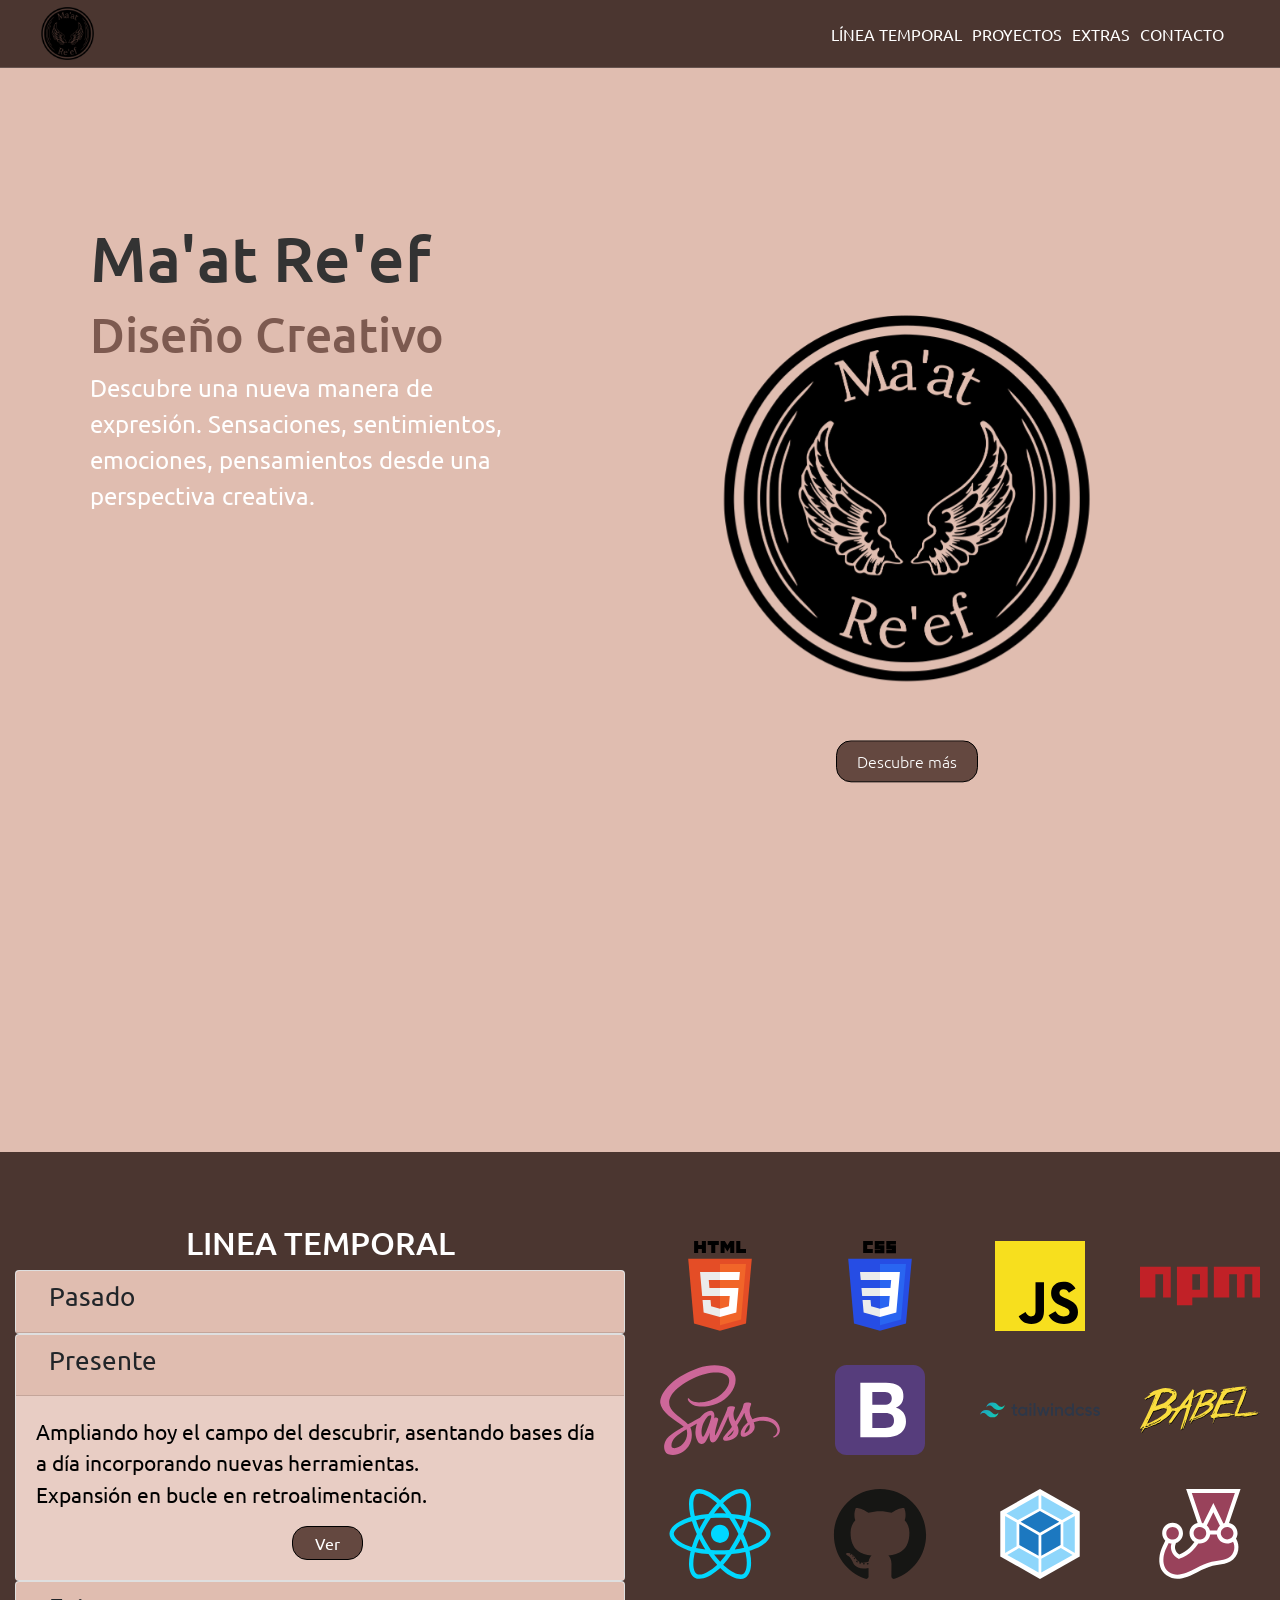
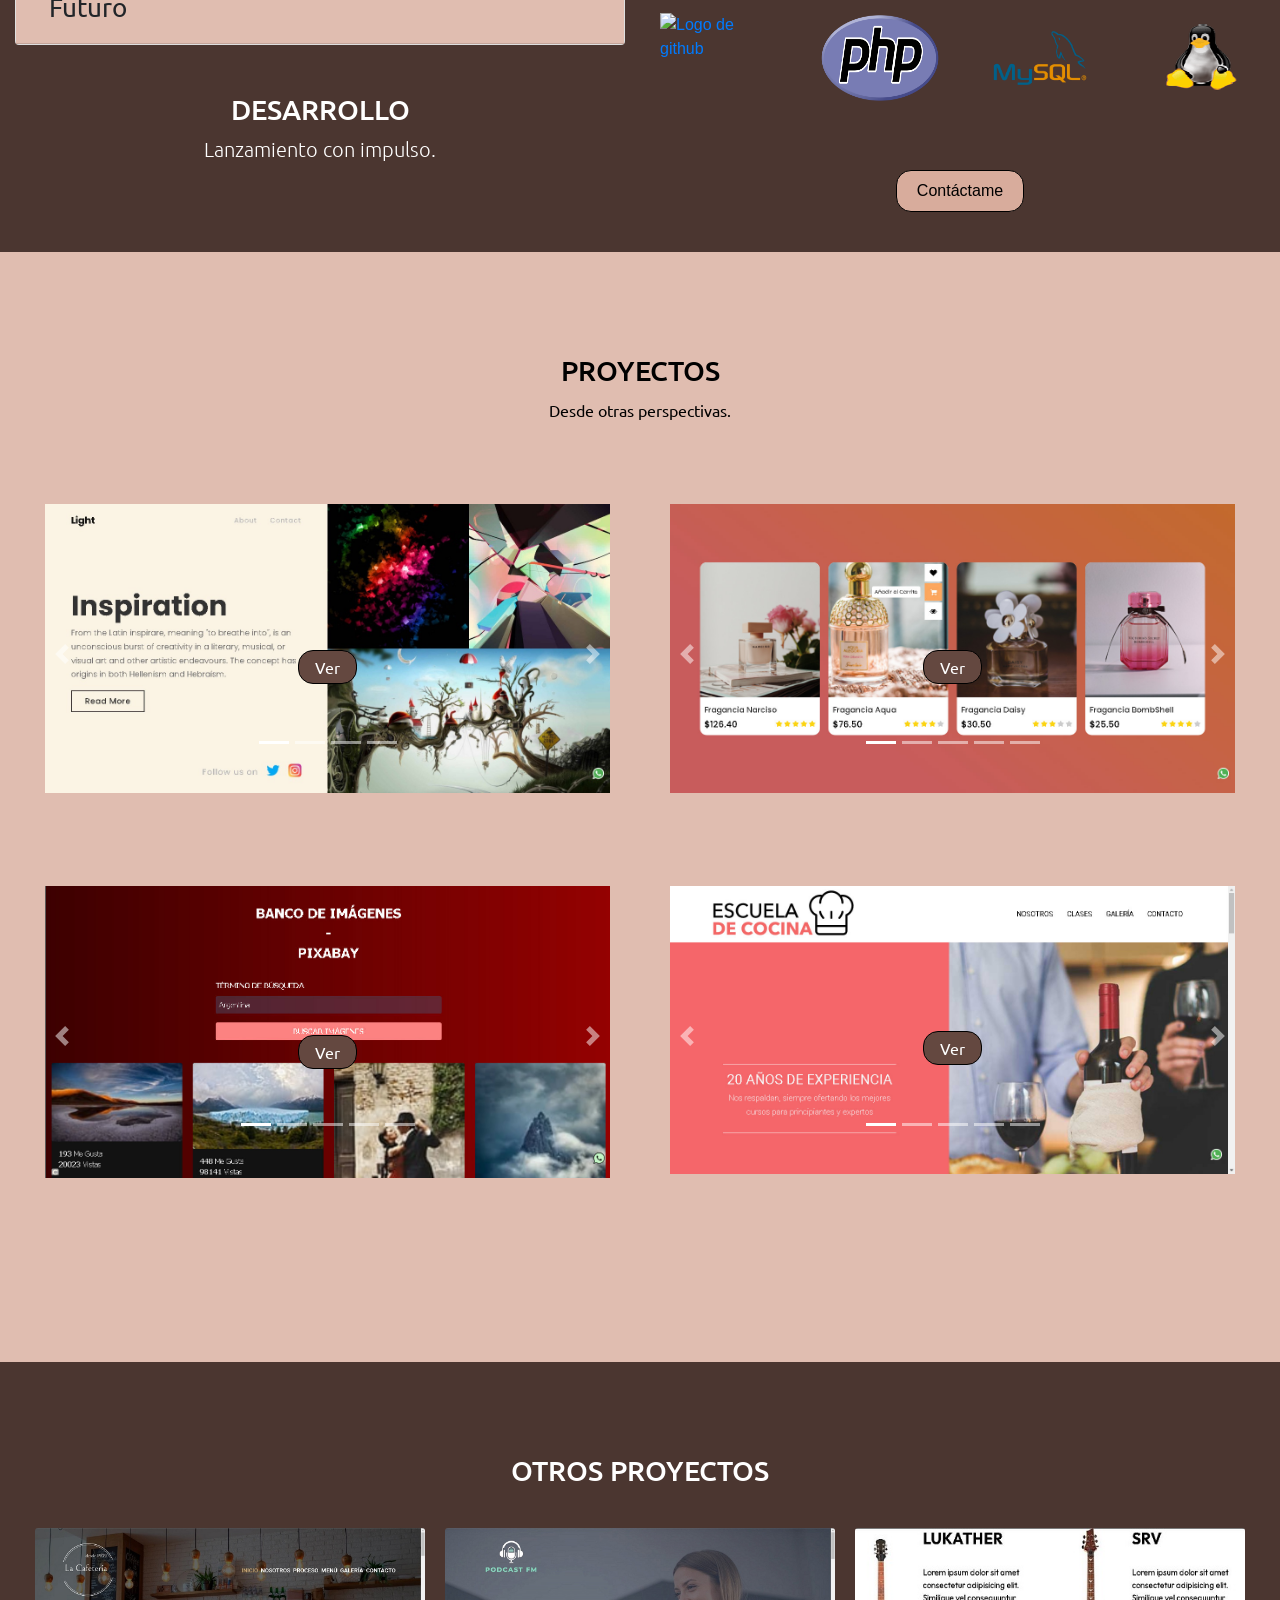
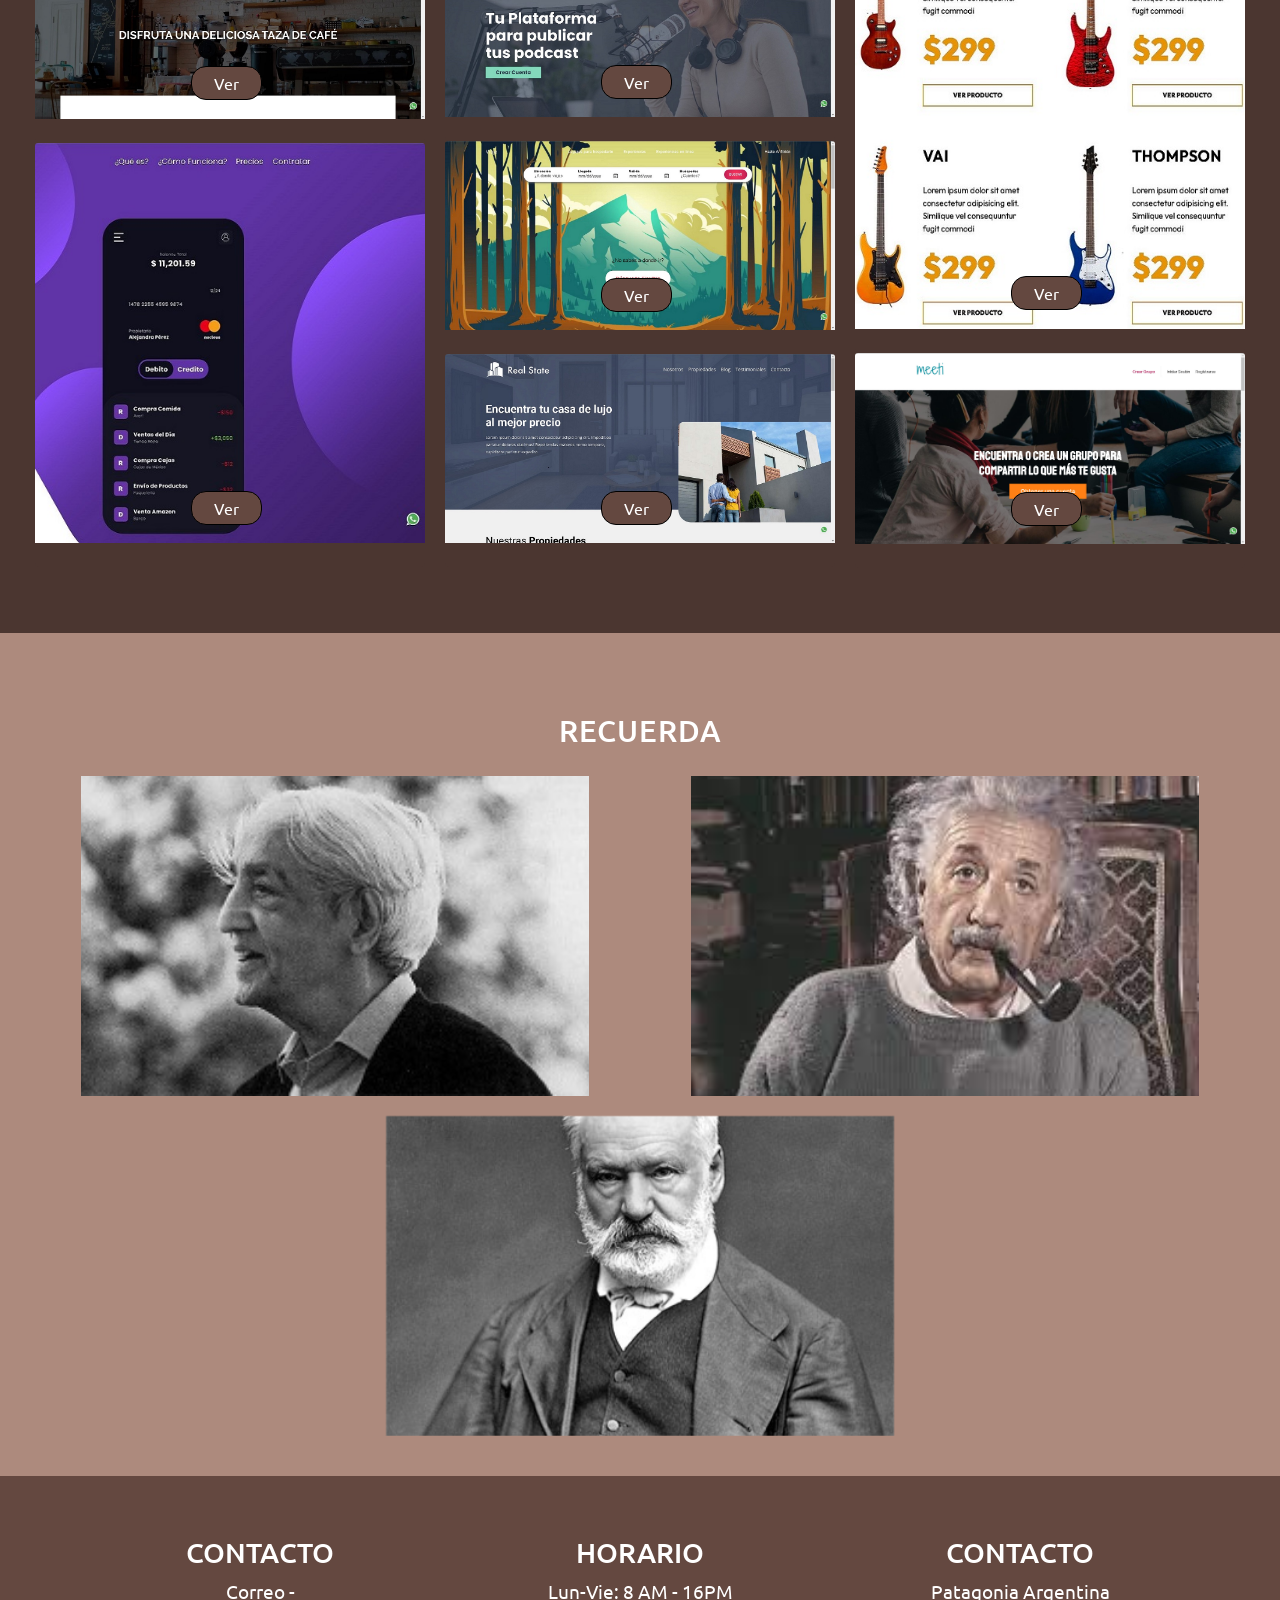
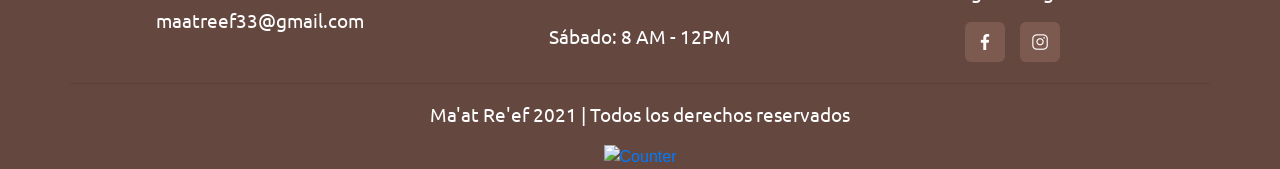
==== index.html @ f6bd8e30 "Detalles" ====
﻿<!DOCTYPE html>
<html lang="en">

<head>
    <meta charset="utf-8">
    <meta http-equiv="X-UA-Compatible" content="IE=edge">
    <meta name="viewport" content="width=device-width, initial-scale=1, shrink-to-fit=no">
    <title>Ma'at Re'ef | Diseño Creativo</title>
    <link href="https://fonts.googleapis.com/css?family=Italianno|Lato:400,700,900|Raleway:400,700,900" rel="stylesheet">
    <link rel="stylesheet" href="https://cdnjs.cloudflare.com/ajax/libs/font-awesome/4.7.0/css/font-awesome.css" integrity="sha512-5A8nwdMOWrSz20fDsjczgUidUBR8liPYU+WymTZP1lmY9G6Oc7HlZv156XqnsgNUzTyMefFTcsFH/tnJE/+xBg==" crossorigin="anonymous" referrerpolicy="no-referrer"
    />
    <link rel="stylesheet" href="css/font-awesome.min.css">
    <link rel="icon" type="image/png" href="img/icons/favicon.ico" sizes="32x32">
    <link rel="stylesheet" href="css/bootstrap.min.css">
    <link rel="stylesheet" href="css/styles.css">
</head>

<body>

    <!-- Boton "Wpp" -->
    <div class="contact" id="contactwpp">
        <a href="https://wa.me/5492996911650?text=Hola, tengo una idea en mente..(Describa)" target="_blank" rel="nofollow"><img class="wpp" src="img/icons/Wpp.ico" width="30px"></a>
    </div>
    <!-- Boton "Volver Arriba" -->
    <div class="btn-volver-arriba" id="btnVolverArriba">
        <a href="#" class="volver-arriba">
            <i class="fa fa-arrow-up" aria-hidden="true"></i>
        </a>
    </div>

    <!-- Encabezado -->
    <header id="inicio" class="">
        <!-- Versión móvil  - Mini-->
        <div class="menu-mobile">
            <div class="barra">
                <a href="#inicio" class="logo-mini">
                    <img src="img/logotipo.png" alt="Desarrollo | Diseño">
                </a>
                <a href="#" id="btnMenu">
                    <i class="fa fa-bars" aria-hidden="true"></i>
                </a>
            </div>
            <nav class="menu-principal">
                <a href="#acercaDe" class="scroll-acercaDe">LÍNEA TEMPORAL</a>
                <a href="#slider-principal" class="scroll-carousel_principal">PROYECTOS</a>
                <a href="#extras" class="scroll-extras">EXTRAS</a>
                <a href="#footer" class="scroll-contacto">CONTACTO</a>
            </nav>
        </div>
        <!-- Versión escritorio -->
        <div class="container col-lg-12 w-100">
            <div class="row inicio">
                <div class="menu-bar-pc" id="inicio">
                    <a href="#inicio" class="logo-mini-fix">
                        <img src="img/logotipo-fix.png" alt="Ma'at  Re'ef - Desarrollo Creativo">
                    </a>
                    <div class="d-lg-inline d-md-none col-lg-6 justify-content-end">
                        <nav class="menu-principal">
                            <a href="#acercaDe" class="scroll-acercaDe">LÍNEA TEMPORAL</a>
                            <a href="#slider-principal" class="scroll-carousel_principal">PROYECTOS</a>
                            <a href="#extras" class="scroll-extras">EXTRAS</a>
                            <a href="#footer" class="scroll-suave">CONTACTO</a>
                        </nav>
                    </div>
                </div>
            </div>
        </div>
    </header>

    <!-- Main css-->
    <section class="main w-100">
        <!-- Banner Principal -->
        <div class="col-lg-12 w-100">
            <div class="row inicio">
                <div class="welcome d-none d-lg-inline d-md-none col-lg-5">
                    <h1 class="align-middle">Ma'at Re'ef</h1>
                    <h2>Diseño Creativo</h2>
                    <p> Descubre una nueva manera de expresión. Sensaciones, sentimientos, emociones, pensamientos desde una perspectiva creativa. </p>
                </div>
                <section class="banner-principal col-lg-7">
                    <div class="texto-banner">
                        <div class="logos">
                            <img src="img/banner.png" alt="Logotipo">
                        </div>
                        <a href="#menu_pro" class="scroll-suave">Descubre más</a>
                    </div>
                </section>
            </div>
        </div>
    </section>

    <!--Menu Desplegable - PASADO - PRESENTE FUTURO-->
    <div class=" col-lg-12 w-100 acerca_de" id="menu-dsp">
        <div class="row acerca-de">
            <div class="col-lg-6">
                <main class="contenido-principal justify-content-center" id="acercaDe">
                    <h2 class="d-block text-uppercase text-center linea_temporal">
                        Linea Temporal
                    </h2>
                    <div id="servicios">
                        <!-- Pasasdo - card-->
                        <div class="card">
                            <div class="card-header" id="servicio1">
                                <h5>
                                    <button class="btn btn-link" data-toggle="collapse" data-target="#descripcion1" aria-expanded="false" aria-controls="#descripcion1">
                                          Pasado
                                      </button>
                                </h5>
                            </div>
                            <!--.card-header-->
                            <div id="descripcion1" class="collapse" aria-labelledby="servicio1" data-parent="#servicios">
                                <div class="card-body">
                                    <p>Partiendo desde el cómo funciona un simple pop-up, la pregunta me guío a indagar sobre el increíble volumen de datos que cada usuario maneja. <br>La Respuesta fúe clara.. Conocer, Indagar, Aprender.</p>
                                </div>
                            </div>
                        </div>
                        <!--.card-->
                        <!-- Presente - card-->
                        <div class="card">
                            <div class="card-header" id="servicio2">
                                <h5>
                                    <button class="btn btn-link" data-toggle="collapse" data-target="#descripcion2" aria-expanded="true" aria-controls="#descripcion2">
                                        Presente
                                      </button>
                                </h5>
                            </div>
                            <!--.card-header-->
                            <div id="descripcion2" class="collapse show" aria-labelledby="servicio2" data-parent="#servicios">
                                <div class="card-body">
                                    <p>Ampliando hoy el campo del descubrir, asentando bases día a día incorporando nuevas herramientas. <br> Expansión en bucle en retroalimentación.</p>
                                    <a href="https://certifica.netlify.app/" target="_blank" class="btn btn-light align-middle">Ver</a>
                                </div>
                            </div>
                        </div>
                        <!--.card-->
                        <!-- Futuro - card-->
                        <div class="card">
                            <div class="card-header" id="servicio3">
                                <h5>
                                    <button class="btn btn-link" data-toggle="collapse" data-target="#descripcion3" aria-expanded="false" aria-controls="#descripcion3">
                                          Futuro
                                      </button>
                                </h5>
                            </div>
                            <!--.card-header-->
                            <div id="descripcion3" class="collapse" aria-labelledby="servicio3" data-parent="#servicios">
                                <div class="card-body">
                                    <p>Enfocando hacia React y node.js, asentando el manejo de consola, regresando en bucle a la base de javascript.<br>Día a día, más y mejor.</p>
                                </div>
                            </div>
                        </div>
                        <!--.card-->
                    </div>
                    <div class="sidebar offer">
                        <h3 class="text-center text-uppercase pt-5">Desarrollo</h3>
                        <p class="lead text-center">Lanzamiento con impulso.</p>
                    </div>
                </main>
            </div>
            <div class="col-lg-6 logos">
                <div class="row">
                    <div class="col-3"><img src="img/logos/html-5.svg" alt="Logo de html-5"></div>
                    <div class="col-3">
                        <a href="https://notas-css.netlify.app/" target="blank_"><img src="img/logos/css-3.svg" alt="Logo de css-3"></div>
                    </a>
                    <div class="col-3">
                        <a href="https://notas-javascript.netlify.app/" target="blank_"><img src="img/logos/javascript.svg" alt="Logo de javascript"></div>
                    </a>
                    <div class="col-3"><img src="img/logos/npm.svg" alt="Logo de javascript"></div>
                </div>
                <div class="row align-middle">
                    <div class="col-3"><img src="img/logos/sass.svg" alt="Logo de sass"></div>
                    <div class="col-3"><img src="img/logos/bootstrap.svg" alt="Logo de bootstrapt"></div>
                    <div class="col-3"><img src="img/logos/tailwindcss.svg" alt="Logo de tailwindcss"></div>
                    <div class="col-3"><img src="img/logos/babel.svg" alt="Logo de tailwindcss"></div>
                </div>
                <div class="row">
                    <div class="col-3"><img src="img/logos/react.svg" alt="Logo de react"></div>
                    <div class="col-3">
                        <a href="https://notas-github.netlify.app/" target="blank_"><img src="img/logos/github-icon.svg" alt="Logo de github"></div>
                    </a>
                    <div class="col-3"><img src="img/logos/webpack.svg" alt="Logo de Git"></div>
                    <div class="col-3"><img src="img/logos/jest.svg" alt="Logo de Git"></div>
                </div>
                <div class="row">
                    <div class="col-3"><a href="https://apuntes-python.netlify.app/" target="blank_"><img src="img/logos/Python.svg.pnG" alt="Logo de github"></a></div>
                    <div class="col-3"><img src="img/logos/PHP-logo.svg.png" alt="Logo de Git"></div>
                    <div class="col-3"><img src="img/logos/MySQL-Logo.wine.png" alt="Logo de Git"></div>
                    <div class="col-3"><a href="https://apuntes-linux.netlify.app/" target="blank_"><img src="img/logos/Linux.png" alt="Logo de Linux"></a></div>
                </div>
                <a href="#footer" class="scroll-suave descubre-mas">Contáctame</a>
            </div>
        </div>
    </div>

    <!--Slider o Carousel principal-->
    <div class="w-100 carousel-principal" id="menu_pro">
        <div class="description">
            <h3 class="text-uppercase text-center carousel_principal">
                Proyectos
            </h3>
            <p class="text-center">
                Desde otras perspectivas.
            </p>
        </div>
        <div class="row content col-12 col-lg-12">
            <!--Slider 1-->
            <div id="slider-principal" class="col-sm-6 col-md-6 col-lg-6 col-xl-6 carousel slide mx-auto mt-3 mb-3" data-ride="carousel">
                <ol class="carousel-indicators">
                    <li data-target="#slider-principal" data-slide-to="0" class="active"></li>
                    <li data-target="#slider-principal" data-slide-to="1"></li>
                    <li data-target="#slider-principal" data-slide-to="2"></li>
                    <li data-target="#slider-principal" data-slide-to="3"></li>
                </ol>
                <div class="carousel-inner" role="listbox">
                    <div class="carousel-item active">
                        <img src="img/slide/1/slide_1.jpg" class="container-fluid" alt="Proyecto demostrativo">
                        <div class="carousel-caption">
                            <a href="https://stoic-einstein-7626ff.netlify.app/" target="_blank" class="btn btn-light">Ver</a>
                        </div>
                    </div>
                    <div class="carousel-item">
                        <img src="img/slide/1/slide_2.jpg" class="container-fluid" alt="Proyecto demostrativo">
                        <div class="carousel-caption">
                            <a href="https://sleepy-khorana-3d019b.netlify.app/" target="_blank" class="btn btn-light">Ver</a>
                        </div>
                    </div>
                    <div class="carousel-item">
                        <img src="img/slide/1/slide_3.jpg" class="container-fluid" alt="Proyecto demostrativo">
                        <div class="carousel-caption">
                            <a href="https://quirky-lalande-6ee3da.netlify.app/" target="_blank" class="btn btn-light">Ver</a>
                        </div>
                    </div>
                </div>
                <!--.carousel-inner 1 -->
                <a href="#slider-principal" class="carousel-control-prev" data-slide="prev">
                    <span class="carousel-control-prev-icon" aria-hidden="true"></span>
                    <span class="sr-only">Anterior</span>
                </a>
                <a href="#slider-principal" class="carousel-control-next" data-slide="next">
                    <span class="carousel-control-next-icon" aria-hidden="true"></span>
                    <span class="sr-only">Anterior</span>
                </a>
            </div>

            <!--Slider 2-->
            <div id="slider-principal-2" class="col-sm-6 col-md-6 col-lg-6 col-xl-6 carousel slide mt-3 mb-3" data-ride="carousel">
                <ol class="carousel-indicators">
                    <li data-target="#slider-principal-2" data-slide-to="0" class="active"></li>
                    <li data-target="#slider-principal-2" data-slide-to="1"></li>
                    <li data-target="#slider-principal-2" data-slide-to="2"></li>
                    <li data-target="#slider-principal-2" data-slide-to="3"></li>
                    <li data-target="#slider-principal-2" data-slide-to="4"></li>
                </ol>
                <div class="carousel-inner" role="listbox">
                    <div class="carousel-item active">
                        <img src="img/slide/2/slide_1.jpg" class="container-fluid" alt="Proyecto demostrativo">
                        <div class="carousel-caption">
                            <a href="https://heuristic-keller-91e537.netlify.app/" target="_blank" class="btn btn-light">Ver</a>
                        </div>
                    </div>
                    <div class="carousel-item">
                        <img src="img/slide/2/slide_2.jpg" class="container-fluid" alt="Proyecto demostrativo">
                        <div class="carousel-caption">
                            <a href="https://competent-poincare-899019.netlify.app/" target="_blank" class="btn btn-light">Ver</a>
                        </div>
                    </div>
                    <div class="carousel-item">
                        <img src="img/slide/2/slide_3.jpg" class="container-fluid" alt="Proyecto demostrativo">
                        <div class="carousel-caption">
                            <a href="https://vigilant-golick-8dcdd0.netlify.app/" target="_blank" class="btn btn-light">Ver</a>
                        </div>
                    </div>
                    <div class="carousel-item">
                        <img src="img/slide/2/slide_4.jpg" class="container-fluid" alt="Proyecto demostrativo">
                        <div class="carousel-caption">
                            <a href="https://focused-ritchie-9865a9.netlify.app/" target="_blank" class="btn btn-light">Ver</a>
                        </div>
                    </div>
                    <div class="carousel-item">
                        <img src="img/slide/2/slide_5.jpg" class="container-fluid" alt="Proyecto demostrativo">
                        <div class="carousel-caption">
                            <a href="https://mystifying-goldwasser-83ae4f.netlify.app/" target="_blank" class="btn btn-light">Ver</a>
                        </div>
                    </div>
                    <div class="carousel-item">
                        <img src="img/slide/2/slide_6.jpg" class="container-fluid" alt="Proyecto demostrativo">
                        <div class="carousel-caption">
                            <a href="https://youthful-mirzakhani-46b563.netlify.app/" target="_blank" class="btn btn-light">Ver</a>
                        </div>
                    </div>
                </div>
                <!--.carousel-inner- 2-->
                <a href="#slider-principal-2" class="carousel-control-prev" data-slide="prev">
                    <span class="carousel-control-prev-icon" aria-hidden="true"></span>
                    <span class="sr-only">Anterior</span>
                </a>
                <a href="#slider-principal-2" class="carousel-control-next" data-slide="next">
                    <span class="carousel-control-next-icon" aria-hidden="true"></span>
                    <span class="sr-only">Siguiente</span>
                </a>
            </div>

            <!--Slider 3-->
            <div id="slider-principal-3" class="col-sm-6 col-md-6 col-lg-6 col-xl-6 carousel slide mt-3 mb-3" data-ride="carousel">
                <ol class="carousel-indicators">
                    <li data-target="#slider-principal-3" data-slide-to="0" class="active"></li>
                    <li data-target="#slider-principal-3" data-slide-to="1"></li>
                    <li data-target="#slider-principal-3" data-slide-to="2"></li>
                    <li data-target="#slider-principal-3" data-slide-to="3"></li>
                    <li data-target="#slider-principal-3" data-slide-to="4"></li>
                </ol>
                <div class="carousel-inner" role="listbox">
                    <div class="carousel-item active">
                        <img src="img/slide/3/slide_1.jpg" class="container-fluid" alt="Proyecto demostrativo">
                        <div class="carousel-caption">
                            <a href="https://romantic-northcutt-23d20e.netlify.app/" target="_blank" class="btn btn-light">Ver</a>
                        </div>
                    </div>
                    <div class="carousel-item">
                        <img src="img/slide/3/slide_2.jpg" class="container-fluid" alt="Proyecto demostrativo">
                        <div class="carousel-caption">
                            <a href="https://admiring-bardeen-be549c.netlify.app/" target="_blank" class="btn btn-light">Ver</a>
                        </div>
                    </div>
                    <div class="carousel-item">
                        <img src="img/slide/3/slide_3.jpg" class="container-fluid" alt="Proyecto demostrativo">
                        <div class="carousel-caption">
                            <a href="https://sharp-bhaskara-efe687.netlify.app/" target="_blank" class="btn btn-light">Ver</a>
                        </div>
                    </div>
                    <div class="carousel-item">
                        <img src="img/slide/3/slide_4.jpg" class="container-fluid" alt="Proyecto demostrativo">
                        <div class="carousel-caption">
                            <a href="https://thirsty-jepsen-76f68e.netlify.app/" target="_blank" class="btn btn-light">Ver</a>
                        </div>
                    </div>
                    <div class="carousel-item">
                        <img src="img/slide/3/slide_5.jpg" class="container-fluid" alt="Proyecto demostrativo">
                        <div class="carousel-caption">
                            <a href="https://distracted-curie-a94998.netlify.app/" target="_blank" class="btn btn-light">Ver</a>
                        </div>
                    </div>
                    <div class="carousel-item">
                        <img src="img/slide/3/slide_6.jpg" class="container-fluid" alt="Proyecto demostrativo">
                        <div class="carousel-caption">
                            <a href="https://youthful-ardinghelli-581fda.netlify.app/" target="_blank" class="btn btn-light">Ver</a>
                        </div>
                    </div>
                </div>
                <!--.carousel-inner- 3-->
                <a href="#slider-principal-3" class="carousel-control-prev" data-slide="prev">
                    <span class="carousel-control-prev-icon" aria-hidden="true"></span>
                    <span class="sr-only">Anterior</span>
                </a>
                <a href="#slider-principal-3" class="carousel-control-next" data-slide="next">
                    <span class="carousel-control-next-icon" aria-hidden="true"></span>
                    <span class="sr-only">Anterior</span>
                </a>
            </div>

            <!--Slider 4-->
            <div id="slider-principal-4" class="col-sm-6 col-md-6 col-lg-6 col-xl-6 carousel slide mt-3 mb-3" data-ride="carousel">
                <ol class="carousel-indicators">
                    <li data-target="#slider-principal-4" data-slide-to="0" class="active"></li>
                    <li data-target="#slider-principal-4" data-slide-to="1"></li>
                    <li data-target="#slider-principal-4" data-slide-to="2"></li>
                    <li data-target="#slider-principal-4" data-slide-to="3"></li>
                    <li data-target="#slider-principal-4" data-slide-to="4"></li>
                </ol>
                <div class="carousel-inner" role="listbox">
                    <div class="carousel-item active">
                        <img src="img/slide/4/slide_1.jpg" class="container-fluid" alt="Proyecto demostrativo">
                        <div class="carousel-caption">
                            <a href="https://zealous-noether-33fb7f.netlify.app/" target="_blank" class="btn btn-light">Ver</a>
                        </div>
                    </div>
                    <div class="carousel-item">
                        <img src="img/slide/4/slide_2.jpg" class="container-fluid" alt="Proyecto demostrativo">
                        <div class="carousel-caption">
                            <a href="https://elastic-aryabhata-c9b034.netlify.app/" target="_blank" class="btn btn-light">Ver</a>
                        </div>
                    </div>
                    <div class="carousel-item">
                        <img src="img/slide/4/slide_3.jpg" class="container-fluid" alt="Proyecto demostrativo">
                        <div class="carousel-caption">
                            <a href="https://sharp-engelbart-1a7d20.netlify.app/" target="_blank" class="btn btn-light">Ver</a>
                        </div>
                    </div>
                    <div class="carousel-item">
                        <img src="img/slide/4/slide_4.jpg" class="container-fluid" alt="Proyecto demostrativo">
                        <div class="carousel-caption">
                            <a href="https://epic-knuth-2a5c6d.netlify.app/" target="_blank" class="btn btn-light">Ver</a>
                        </div>
                    </div>
                    <div class="carousel-item">
                        <img src="img/slide/4/slide_5.jpg" class="container-fluid" alt="Proyecto demostrativo">
                        <div class="carousel-caption">
                            <a href="https://practical-neumann-2c53ef.netlify.app/" target="_blank" class="btn btn-light">Ver</a>
                        </div>
                    </div>
                </div>
                <!--.carousel-inner- 3-->
                <a href="#slider-principal-4" class="carousel-control-prev" data-slide="prev">
                    <span class="carousel-control-prev-icon" aria-hidden="true"></span>
                    <span class="sr-only">Anterior</span>
                </a>
                <a href="#slider-principal-4" class="carousel-control-next" data-slide="next">
                    <span class="carousel-control-next-icon" aria-hidden="true"></span>
                    <span class="sr-only">Anterior</span>
                </a>
            </div>
        </div>



    </div>
    <div class="col-12">
        <div class="row">

            <div class="grid-principal">
                <div class="col">
                    <h3 class="text-center text-uppercase">Otros Proyectos</h3>
                </div>
                <div class="card-columns">
                    <div class="card grid">
                        <img class="card-img-top" src="img/grilla/1.jpg" alt="Galeria">
                        <a href="https://relaxed-poincare-34d297.netlify.app/" target="_blank" class="btn btn-light">Ver</a>
                    </div>
                    <div class="card grid">
                        <img class="card-img-top" src="img/grilla/2.jpg" alt="Galeria">
                        <a href="https://sleepy-fermi-1d50d7.netlify.app/" target="_blank" class="btn btn-light">Ver</a>
                    </div>
                    <div class="card grid">
                        <img class="card-img-top" src="img/grilla/3.jpg" alt="Galeria">
                        <a href="https://vibrant-curran-b8e1fd.netlify.app" target="_blank" class="btn btn-light">Ver</a>
                    </div>
                    <div class="card grid">
                        <img class="card-img-top" src="img/grilla/4.jpg" alt="Galeria">
                        <a href="https://amazing-babbage-ad3d15.netlify.app" target="_blank" class="btn btn-light">Ver</a>
                    </div>
                    <div class="card grid">
                        <img class="card-img-top" src="img/grilla/5.jpg" alt="Galeria">
                        <a href="https://cocky-johnson-ff7fbf.netlify.app" target="_blank" class="btn btn-light">Ver</a>
                    </div>
                    <div class="card grid">
                        <img class="card-img-top" src="img/grilla/6.jpg" alt="Galeria">
                        <a href="https://trusting-yalow-122bf0.netlify.app" target="_blank" class="btn btn-light">Ver</a>
                    </div>
                    <div class="card grid">
                        <img class="card-img-top" src="img/grilla/7.jpg" alt="Galeria">
                        <a href="https://loving-khorana-c23570.netlify.app" target="_blank" class="btn btn-light">Ver</a>
                    </div>
                </div>
            </div>
            <!--.container-->
        </div>
    </div>


    <!-- Extra -->
    <div class="w-100 col-lg-12 main-extra">
        <div class="extra_more" id="extras">
            <div class="contenedor-extra">
                <h2 class="text-uppercase text-center carousel_principal">
                    Recuerda
                </h2>
                <div class="row col-lg-12">
                    <div class="card-extra col-sm-5 col-lg-5">
                        <div class="box">
                            <div class="imgBx">
                                <img src="img/card/1.jpg">
                            </div>
                            <div class="contentBx">
                                <div>
                                    <p>"Vivir es descubrir por uno mismo aquello que es verdadero, uno puede hacer eso únicamente cuando hay libertad, cuando existe una constante revolución interna".</p>
                                    <h2>Jiddu Krishnamurti</h2>
                                </div>
                            </div>
                        </div>
                    </div>
                    <div class="card-extra col-sm-5 col-lg-5">
                        <div class="box">
                            <div class="imgBx">
                                <img src="img/card/2.jpg">
                            </div>
                            <div class="contentBx">
                                <div>
                                    <p>"Si buscas resultados distintos, no hagas siempre lo mismo."</p>
                                    <h2>Albert Einstein</h2>
                                </div>
                            </div>
                        </div>
                    </div>
                    <div class="card-extra col-sm-5 col-lg-5">
                        <div class="box">
                            <div class="imgBx">
                                <img src="img/card/3.jpg">
                            </div>
                            <div class="contentBx">
                                <div>
                                    <p>"El deber tiene un inmenso parecido con la felicidad de los otros."</p>
                                    <h2>Víctor Hugo</h2>
                                </div>
                            </div>
                        </div>
                    </div>
                </div>
            </div>
        </div>
    </div>


    <!-- Footer -->
    <footer class="footer-sitio w-100" id="footer">
        <div class="container">
            <div class="row">
                <div class="col-md-4">
                    <h3 class="text-uppercase text-center">Contacto </h3>
                    <p class="text-justify text-center">Correo - <br>maatreef33@gmail.com</p>
                </div>
                <div class="col-md-4 text-center">
                    <h3 class="text-uppercase">Horario</h3>
                    <p>Lun-Vie: 8 AM - 16PM</p>
                    <p>Sábado: 8 AM - 12PM</p>
                </div>
                <div class="col-md-4 text-center">
                    <h3 class="text-uppercase">Contacto</h3>
                    <p>Patagonia Argentina</p>
                    <nav class="sociales text-center">
                        <ul class="sci">
                            <li>
                                <a href="https://www.facebook.com/MaaatReef77/" target="blank_"><img src="img/icons/facebook.png"></a>
                            </li>
                            <!-- <li>
                                <a href="https://www.linkedin.com/in/matias-riffo/" target="blank_"><img src="img/icons/linkedin.png"></a>
                            </li>
                            <li>
                                <a href="https://github.com/MaatReef" target="blank_"><img src="img/icons/github.png"></a>
                            </li> -->
                            <li>
                                <a href="https://www.instagram.com/maat_reef/" target="blank_"><img src="img/icons/instagram.png"></a>
                            </li>
                        </ul>
                    </nav>
                </div>
                <!--col-md-4-->
                <hr class="w-100">
                
                <p class="text-center copyright w-100">Ma'at Re'ef 2021 | Todos los derechos reservados</p>
                

            </div>
            <!--.row-->
            <a class="row" href="https://www.easycounter.com/es/" style="display: flex; justify-content: center; align-items: center" >
                <img src="https://www.easycounter.com/counter.php?maatreef" alt="Counter">
            </a>
        </div>
        <!--.container-->
    </footer>

    <!-- Enlaces -->
    <script src="js/jquery.min.js"></script>
    <script src="js/bootstrap.min.js"></script>
    <script src="js/menuMobile.js"></script>
    <script src="js/scrollSuave.js"></script>
</body>

</html>
---- css/styles.css ----
/*GENERALES*/

@import url('https://fonts.googleapis.com/css2?family=Poppins:wght@100;200;600;700&display=swap');
@import url('https://fonts.googleapis.com/css2?family=Manrope:wght@200&family=Ubuntu:wght@300;400;700&display=swap');
* {
    margin: 0;
    padding: 0;
    box-sizing: border-box;
}

:root {
    --color-bk: #000;
    --color-bk-200-: #333333;
    --color-bk-400-: #666666;
    --color-wt: #fff;
    --color-wt-200: #cccccc;
    --color-wt-400: #999999;
    --color-pc-0: #7D5A50;
    --color-pc-200: #644840;
    --color-pc-400: #4b3630;
    --color-pc-200-: #977b73;
    --color-pc-400-: #b19c96;
    --color-sc-0: #D8AC9C;
    --color-sc-200: #ad8a7d;
    --color-sc-400: #050505;
    --color-sc-200-: #e0bdb0;
    --color-sc-400-: #e8cdc4;
    font-family: 'Poppins', 'Manrope', 'Ubuntu', sans-serif;
}

body {
    background: var(--color-wt-400);
}


/*/////////////////*/


/*/////////////////*/


/*Boton de regreso Arriba*/

.btn-volver-arriba {
    display: inline-block;
    width: 40px;
    height: 40px;
    background: var(--color-bk-200-);
    border-radius: 30%;
    position: fixed;
    bottom: 68px;
    right: 16px;
    z-index: 99999;
    margin-right: -60px;
    transition: all .4s ease;
}

.btn-volver-arriba a {
    display: inline-block;
    width: 100%;
    height: 100%;
    border-radius: 30%;
    text-align: center;
}

.btn-volver-arriba a i {
    font-size: 1rem;
    color: #fff;
    line-height: 40px;
}


/*/////////////////*/


/*/////////////////*/


/*Boton wpp*/

.contact {
    display: inline-block;
    width: 40px;
    height: 40px;
    background: var(--color-bk-200-);
    border-radius: 30%;
    position: fixed;
    left: 16px;
    bottom: 68px;
    z-index: 999999;
    margin-left: -60px;
    transition: all .4s ease;
}

.contact .wpp {
    float: left;
    clear: left;
    margin: 6px;
    max-width: 100%;
    vertical-align: middle;
    text-align: center;
    border-style: none;
}

.contact .wpp:hover {
    transform: scale(1.5) rotate(1turn);
    transition: all 0.7s ease-in-out;
}


/*////////Mobile First/////////*/


/*/////////////////*/


/* ------ ENCABEZADO ------ */


/*/////////////////*/


/*/////////////////*/


/*Menú bar Pc*/

.menu-bar-pc {
    width: 100%;
    min-height: 68px;
    border-bottom: 1px solid rgba(255, 255, 255, 0.15);
    padding: 0 36px;
    background: var(--color-pc-400);
    display: none;
    z-index: 99;
}

.menu-bar-pc .menu-principal {
    display: flex;
    justify-content: flex-end;
    color: var(--color-wt);
}

.menu-bar-pc .menu-principal a {
    color: var(--color-wt);
    text-decoration: none;
    font-family: 'Ubuntu', sans-serif;
    opacity: 0;
    animation: slide_right 0.5s linear forwards;
    animation-delay: 0.7s;
}

@keyframes slide_right {
    0% {
        transform: translatex(100px);
        opacity: 0;
    }
    100% {
        transform: translateY(0px);
        opacity: 1;
    }
}

.menu-bar-pc .menu-principal a:hover {
    color: var(--color-pc-400-);
    text-decoration: none;
}

.menu-bar-pc a {
    margin: 0px 5px;
}

.menu-bar-pc .logo-mini-fix img {
    width: 9%;
    margin-top: 1%;
    margin-bottom: 1%;
}


/*Mobile menu*/

.menu-mobile {
    width: 100%;
    border-bottom: 1px solid #000;
    padding: 5px 18px;
    background: var(--color-pc-400);
    color: var(--color-pc-400);
    position: fixed;
    top: 0;
    left: 0;
    z-index: 100;
}

.menu-mobile .barra {
    display: flex;
    justify-content: space-between;
    align-items: center;
}

.menu-mobile .barra .logo-mini img {
    width: 15%;
}

.menu-mobile .barra a i {
    font-size: 1.4rem;
    color: var(--color-sc-200);
}

.menu-mobile .menu-principal {
    width: 50%;
    display: inline-block;
    position: absolute;
    top: 72px;
    left: -100%;
    border-bottom: 1px solid rgba(204, 204, 204, 0.5);
    border-right: 1px solid rgba(204, 204, 204, 0.5);
    box-shadow: 0px 1px 5px -1px rgba(0, 0, 0, 0.2);
    background: var(--color-pc-400);
    text-align: center;
}

.menu-mobile .menu-principal a {
    display: block;
    padding: 10px;
    color: #444444;
    border-bottom: 1px solid rgba(204, 204, 204, 0.5);
}

.menu-mobile .menu-principal a:hover {
    background: var(--color-pc-400);
}

.menu-mobile .menu-principal a {
    display: flex;
    padding: 8px 10px;
    color: #fff;
    text-decoration: none;
    font-weight: 500;
    font-size: 0.876rem;
    letter-spacing: 0;
    line-height: 1.5em;
    transition: all .3s ease;
}

.menu-mobile .menu-principal a:last-child {
    padding-right: 0;
}


/*/////////////////*/


/* ------ MAIN ------ */


/*Banner principal*/


/*/////////////////*/

.main {
    width: 100%;
    margin-top: -68px;
}

.main .inicio {
    background: var(--color-sc-200-);
}

.main .inicio .welcome {
    width: 100%;
    padding: 220px 0px 0px 90px;
    width: 100%;
    height: 120vh;
    background: var(--color-sc-200-);
}

.main .inicio .welcome h1 {
    font-size: 4em;
    font-family: 'Ubuntu', sans-serif;
    color: var(--color-bk-200-);
    opacity: 0;
    animation: slide_left 0.5s linear forwards;
    animation-delay: 0.7s;
}

@keyframes slide_left {
    0% {
        transform: translateX(-100px);
        opacity: 0;
    }
    100% {
        transform: translateX(0px);
        opacity: 1;
    }
}

.main .inicio .welcome h2 {
    font-size: 3em;
    font-family: 'Ubuntu', sans-serif;
    color: var(--color-pc-0);
    opacity: 0;
    animation: slide_right 0.5s linear forwards;
    animation-delay: 1s;
}

@keyframes slide_right {
    0% {
        transform: translateX(100px);
        opacity: 0;
    }
    100% {
        transform: translateX(0px);
        opacity: 1;
    }
}

.main .inicio .welcome p {
    font-size: 1.5em;
    font-family: 'Ubuntu', sans-serif;
    color: var(--color-wt);
    opacity: 0;
    animation: slide_left 0.5s linear forwards;
    animation-delay: 1.3s;
}

@keyframes slide_left {
    0% {
        transform: translateX(-100px);
        opacity: 0;
    }
    100% {
        transform: translateX(0px);
        opacity: 1;
    }
}

.main img {
    width: 100%;
    height: 50vh;
    margin-top: 144px;
    opacity: 0;
    animation: fade_in 1s linear forwards;
    animation-delay: 0.7s;
}

@keyframes fade_in {
    0% {
        opacity: 0;
    }
    100% {
        opacity: 1;
    }
}

.main .banner-principal {
    position: relative;
    width: 100%;
    height: 128vh;
    background: var(--color-sc-200-);
    background-position: center;
    background-size: cover;
    background-attachment: fixed;
}

.main .banner-principal .texto-banner {
    display: inline-block;
    width: 90%;
    position: absolute;
    top: 50%;
    left: 50%;
    transform: translate(-50%, -50%);
    text-align: center;
}

.main .banner-principal .texto-banner .logos {
    width: 100%;
    margin-bottom: 20px;
    z-index: 99;
}

.main .banner-principal .texto-banner a {
    font-weight: 10;
    font-family: 'Ubuntu', sans-serif;
    margin-top: 38px;
    margin-right: auto;
    margin-left: auto;
    border-radius: 15px;
    text-decoration: none;
    display: inline-block;
    padding: 8px 20px;
    opacity: 0;
    background: var(--color-pc-200);
    color: var(--color-wt);
    border: solid 1px black;
    transition: all .7s ease;
    animation: slide_top 0.5s linear forwards;
    animation-delay: 1.3s;
}

@keyframes slide_top {
    0% {
        transform: translateY(100px);
        opacity: 0;
    }
    100% {
        transform: translateY(0px);
        opacity: 1;
    }
}

.main .banner-principal .texto-banner a:hover {
    background: var(--color-pc-400);
    color: var(--color-wt);
}


/*/////////////////*/


/** Menu Desplegable - PASADO - PRESENTE FUTURO **/


/*/////////////////*/

#servicios .card-header {
    background-color: var(--color-sc-200-);
    padding: 0 1.25rem;
}

#servicios .card-header .btn-link {
    color: var(--color-ct);
    font-family: 'Ubuntu', sans-serif;
    font-size: 1.6rem;
}

#servicios .card-body {
    font-size: 1.3rem;
    background-color: var(--color-sc-400-);
}

.acerca_de {
    padding-top: 40px;
    padding-bottom: 40px;
    width: 100%;
    height: auto;
    background-color: var(--color-pc-400);
}

.acerca-de .card h5,
p {
    font-family: 'Ubuntu', sans-serif;
}

.acerca-de .contenido-principal .linea_temporal {
    font-family: 'Ubuntu', sans-serif;
    color: var(--color-wt);
    padding-top: 40px;
}

.acerca-de .contenido-principal .sidebar h3,
.acerca-de .contenido-principal .sidebar p {
    font-family: 'Ubuntu', sans-serif;
    color: var(--color-wt);
}


/** Boton ver - Dentro de la sección Presente **/

.card .btn-light {
    display: inline-block;
    font-weight: 5px;
    font-family: 'Ubuntu', sans-serif;
    margin-top: 0px;
    margin-left: 45%;
    margin-right: 45%;
    border-radius: 15px;
    text-decoration: none;
    padding: 4px 22px;
    background: var(--color-pc-200);
    color: var(--color-wt);
    border: solid 1px black;
    transition: all .7s ease;
}


/** Sección de Logos -**/

.acerca-de .logos {
    background-color: var(--color-bt);
    padding-top: 40px;
    
}

.acerca-de .logos img {
    width: 100%;
    height: 100px;
    padding: 5px 5px;
    margin: 12px 0px 12px 0px;
}

.acerca-de img:hover {
    transform: scale(1.5);
    transition: all 0.7s ease-in-out;
}


/** Boton Contactame - Debajo de los logos **/

.logos .descubre-mas {
    margin-left: auto;
    margin-right: auto;
    margin-top: 50px;
    border-radius: 15px;
    text-decoration: none;
    display: table;
    padding: 8px 20px;
    transition: all .7s ease;
    background: var(--color-sc-0);
    color: var(--color-bk);
    border: 1px solid;
}

.logos .descubre-mas:hover {
    background-color: var(--color-sc-200);
}


/*/////////////////*/


/*/////////////////*/


/* Slider o Carousel principal - Con proyectos**/


/*/////////////////*/


/*/////////////////*/

.carousel-principal {
    padding-top: 80px;
    margin-top: 0px;
    margin-bottom: 0px;
    width: 100%;
    height: 113vh;
    background-color: var(--color-sc-200-);
}

.carousel-principal .content {
    width: 100%;
    margin: 0 auto;
}

.carousel-principal .carousel {
    width: auto;
    margin-left: auto;
    margin-right: auto;
}

.carousel-principal h3,
p {
    font-family: 'Ubuntu', sans-serif;
    color: var(--color-bk);
}


/* Boton Ver - Dentro del Slider**/

.carousel-principal .carousel-inner .carousel-item .btn-light {
    font-weight: 5px;
    font-family: 'Ubuntu', sans-serif;
    margin-top: 70px;
    margin-right: auto;
    margin-left: auto;
    border-radius: 15px;
    text-decoration: none;
    display: inline-block;
    padding: 4px 16px;
    background: var(--color-pc-200);
    color: var(--color-wt);
    border: solid 1px black;
    transition: all .7s ease;
}

.carousel-principal .carousel-inner .carousel-item .btn-light:hover {
    background: var(--color-pc-400);
    color: var(--color-wt);
}


/*/////////////////*/


/*/////////////////*/


/* Grid */


/*/////////////////*/


/*/////////////////*/

.grid-principal {
    height: auto;
    width: 100%;
    background-color: var(--color-pc-400);
    padding-top: 60px;
    padding-bottom: 40px;
}

.grid-principal h3 {
    padding: 32px 0px;
    font-family: 'Ubuntu', sans-serif;
    color: var(--color-wt);
}

.grid-principal .card-columns {
    height: 90%;
    margin-bottom: 25px;
    padding-right: 35px;
    padding-left: 35px;
}

.grid-principal .card {
    height: auto;
    background-color: var(--color-pc-400);
    margin-bottom: 70px;
    border: none;
}

.grid-principal .grid .btn-light {
    display: inline-block;
    font-weight: 5px;
    font-family: 'Ubuntu', sans-serif;
    margin-top: -96px;
    margin-left: 40%;
    margin-right: 30%;
    border-radius: 15px;
    text-decoration: none;
    padding: 4px 22px;
    background: var(--color-pc-200);
    color: var(--color-wt);
    border: solid 1px black;
    transition: all .7s ease;
}


/*/////////////////*/


/*/////////////////*/


/* Extra */


/*/////////////////*/


/*////////////////*/

.main-extra {
    padding-top: 60px;
    padding-bottom: 40px;
    width: 100%;
    height: 200%;
    background-color: var(--color-sc-200);
}

.main-extra .carousel_principal {
    font-family: 'Ubuntu', sans-serif;
    color: var(--color-wt);
    font-size: 30px;
    letter-spacing: 1px;
}

.main-extra h2 {
    font-family: 'Ubuntu', sans-serif;
    color: var(--color-bk-200-);
    font-size: 30px;
    letter-spacing: 1px;
}

.main-extra p {
    font-family: 'Ubuntu', sans-serif;
    color: var(--color-wt);
    font-size: 16px;
}

.main-extra .extra_more .contenedor-extra {
    display: flex;
    justify-content: center;
    align-items: center;
    flex-wrap: wrap;
    transform-style: preserve-3d;
    width: 100%;
}

.main-extra .extra_more .contenedor-extra .card-extra {
    position: relative;
    width: 320px;
    height: 320px;
    margin-top: 20px;
    margin-left: auto;
    margin-right: auto;
    transform-style: preserve-3d;
    perspective: 1000px;
}

.main-extra .extra_more .contenedor-extra .card-extra .box {
    position: absolute;
    top: 0;
    left: 0;
    width: 100%;
    height: 100%;
    transform-style: preserve-3d;
    transition: 1s ease;
}

.main-extra .extra_more .contenedor-extra .card-extra:hover .box {
    transform: rotateY(180deg);
}

.main-extra .extra_more .contenedor-extra .card-extra .box .imgBx {
    position: absolute;
    top: 0;
    left: 0;
    width: 100%;
    height: 100%;
}

.main-extra .extra_more .contenedor-extra .card-extra .box .imgBx img {
    position: absolute;
    top: 0;
    left: 0;
    width: 100%;
    height: 100%;
    object-fit: cover;
}

.main-extra .extra_more .contenedor-extra .card-extra .box .contentBx {
    position: absolute;
    top: 0;
    left: 0;
    width: 100%;
    height: 100%;
    background: var(--color-pc-200);
    backface-visibility: hidden;
    display: flex;
    justify-content: center;
    align-items: center;
    transform-style: preserve-3d;
    transform: rotateY(180deg);
}

.main-extra .extra_more .contenedor-extra .card-extra .box .contentBx div {
    transform-style: preserve-3d;
    padding: 20px;
    background: linear-gradient(45deg, #D8B6A4, #31130286);
    transform: translateZ(100px);
}


/*/////////////////*/


/*/////////////////*/


/* footer */


/*/////////////////*/


/*/////////////////*/

.footer-sitio {
    background: var(--color-pc-200);
    padding-top: 60px;
}

.footer-sitio h3 {
    font-family: 'Ubuntu', sans-serif;
    color: var(--color-wt);
}

.footer-sitio p {
    font-family: 'Ubuntu', sans-serif;
    color: var(--color-wt);
}

.copyright {
    font-size: .5rem;
}


/** Sociales **/

.sociales ul {
    margin: 0;
    padding: 0;
}

.sci {
    bottom: 20px;
    display: flex;
    justify-content: center;
    align-items: center;
}

.sci li {
    list-style: none;
}

.sci li a {
    position: relative;
    display: inline-block;
    margin-right: 15px;
    width: 40px;
    height: 40px;
    background: var(--color-pc-0);
    border-radius: 15%;
    display: flex;
    justify-content: center;
    align-items: center;
    transition: 0.2s ease-in-out;
    opacity: 1;
}

.sci li a img {
    filter: invert(1);
    transform: scale(0.5);
}

.sci li a:hover {
    background: var(--color-sc-200);
    transform: translateY(-10px);
}


/*/////////////////*/


/*/////////////////*/


/* ----- MEDIA QUERIES ----- */


/*/////////////////*/


/*/////////////////*/

@media (min-width: 2051px) and (max-width: 3000px) {
    /* Encabezado */
    .menu-mobile {
        display: none;
    }
    .menu-bar-pc {
        display: flex;
        flex-direction: row;
        justify-content: space-between;
        align-items: center;
        position: relative;
        z-index: 100;
    }
    .menu-principal-desk a,
    .top-redes a {
        display: flex;
        padding: 0 10px;
        color: #fff;
        text-decoration: none;
        font-weight: 150px;
        font-size: 0.876rem;
        letter-spacing: 0;
        line-height: 1.5em;
        transition: all .3s ease;
    }
    /* Main */
    .main img {
        width: 50%;
        height: auto;
        margin-top: -700px;
    }
    .welcome {
        font-size: 35px;
        margin-top: 200px;
    }
    .welcome img {
        width: 25%;
        height: 4%;
        font-size: 300px;
    }
    /*Linea Temporal*/
    .acerca_de {
        padding-top: 100px;
        width: 100%;
        height: auto;
        background: var(--color-pc-400);
    }
    /* Slider principal - Proyectos */
    .carousel-principal {
        width: 100%;
        height: auto;
        padding-top: 150px;
        padding-bottom: 500px;
    }
    .carousel-principal .description {
        margin-bottom: -300px;
        font-size: 30px;
    }
    .carousel-principal .carousel {
        height: 150px;
        margin-left: auto;
        margin-right: auto;
        padding-top: 400px;
        padding-bottom: 300px;
    }
    .carousel-indicators {
        margin-bottom: -70px;
    }
    .carousel-principal .carousel {
        margin-top: -500px;
    }
    .carousel-control-next,
    .carousel-control-prev {
        margin-top: 300px;
        color: red;
    }
    .carousel-principal .carousel .carousel-inner .carousel-item .carousel-caption a {
        margin-top: -300px;
    }
    .grid-principal {
        height: 1000px;
        padding-bottom: 1700px;
    }
    .grid-principal .card {
        background-color: var(--color-pc-400);
        margin-bottom: 0px;
    }
    /* Extra */
    .main-extra {
        padding-top: 100px;
        height: 1300px;
    }
    .main-extra .extra_more .contenedor-extra {
        height: 500px;
    }
    .main-extra .extra_more .contenedor-extra .card-extra {
        height: 500px;
        padding-bottom: 100px;
    }
    /* footer */
    .footer-sitio p {
        font-size: 1.2em;
    }
}

@media (min-width: 1451px) and (max-width: 2050px) {
    /* Encabezado */
    .menu-mobile {
        display: none;
    }
    .menu-bar-pc {
        display: flex;
        flex-direction: row;
        justify-content: space-between;
        align-items: center;
        position: relative;
        z-index: 100;
    }
    .menu-principal-desk a,
    .top-redes a {
        display: flex;
        padding: 0 10px;
        color: #fff;
        text-decoration: none;
        font-weight: 200px;
        font-size: 0.876rem;
        letter-spacing: 0;
        line-height: 1.5em;
        transition: all .3s ease;
    }
    /* Main */
    .main img {
        width: 55%;
        height: auto;
        margin-top: -60px;
    }
    .welcome img {
        width: 25%;
        height: 4%;
        font-size: 300px;
    }
    /*Linea Temporal*/
    .acerca_de {
        padding-top: 100px;
        width: 100%;
        height: auto;
        background: var(--color-pc-400);
    }
    /* Slider principal - Proyectos */
    .carousel-principal {
        width: 100%;
        height: auto;
        padding-top: 150px;
        padding-bottom: 200px;
    }
    .carousel-principal .description {
        margin-bottom: -100px;
        font-size: 30px;
    }
    .carousel-principal .carousel {
        height: 150px;
        margin-left: auto;
        margin-right: auto;
        padding-top: 150px;
        padding-bottom: 300px;
    }
    .carousel-indicators {
        margin-bottom: -70px;
    }
    .carousel-principal .carousel {
        margin-top: -500px;
    }
    .carousel-control-next,
    .carousel-control-prev {
        margin-top: 300px;
        color: red;
    }
    .carousel-principal .carousel .carousel-inner .carousel-item .carousel-caption a {
        margin-top: -200px;
    }
    .grid-principal .card {
        height: auto;
        background-color: var(--color-pc-400);
        margin-bottom: 0px;
    }
    /* Extra */
    .main-extra {
        padding-top: 100px;
    }
    .main-extra .extra_more .contenedor-extra {
        display: flex;
        flex-direction: column;
    }
    /* footer */
    .footer-sitio p {
        font-size: 1.2em;
    }
}

@media (min-width: 1031px) and (max-width: 1450px) {
    /* Encabezado */
    .menu-mobile {
        display: none;
    }
    .menu-bar-pc {
        display: flex;
        flex-direction: row;
        justify-content: space-between;
        align-items: center;
        position: relative;
        z-index: 100;
    }
    .menu-principal-desk a,
    .top-redes a {
        display: flex;
        padding: 0 10px;
        color: #fff;
        text-decoration: none;
        font-weight: 500;
        font-size: 0.876rem;
        letter-spacing: 0;
        line-height: 1.5em;
        transition: all .3s ease;
    }
    /* Main */
    .main img {
        width: 55%;
        height: auto;
        margin-top: -55px;
    }
    .welcome img {
        width: 75%;
        height: 4%;
        margin-top: -95px;
    }
    /*Linea Temporal*/
    .acerca_de {
        width: 100%;
        height: auto;
        padding-top: 32px;
        background: var(--color-pc-400);
    }
    /* Slider principal - Proyectos */
    .carousel-principal {
        width: 100%;
        height: auto;
        padding-top: -62px;
        padding-bottom: 160px;
    }
    .carousel-principal .carousel {
        height: 300px;
        margin-left: auto;
        margin-right: auto;
        padding-top: 50px;
        padding-bottom: 300px;
    }
    .carousel-principal .carousel .carousel-inner .carousel-item .carousel-caption a {
        margin-top: -150px;
    }
    .carousel-principal h3 {
        height: 52px;
        padding-top: 16px;
        margin-top: 6px;
    }
    .carousel-indicators {
        margin-bottom: 50px;
    }
    .carousel-control-next,
    .carousel-control-prev {
        margin-top: 50px;
    }
    .grid-principal .card {
        height: auto;
        background-color: var(--color-pc-400);
        margin-bottom: 0px;
    }
    /* Extra */
    .main-extra {
        padding-top: 100px;
    }
    .main-extra h2 {
        padding-top: 22px;
        margin-top: -43px;
    }
    .main-extra .extra_more .contenedor-extra {
        display: flex;
        flex-direction: column;
    }
    /* footer */
    .footer-sitio p {
        font-size: 1.2em;
    }
}

@media (min-width: 781px) and (max-width: 1030px) {
    /* Encabezado */
    .menu-bar-pc {
        display: none;
    }
    .menu-mobile {
        display: fixed;
        margin: 0px 0px;
    }
    .menu-mobile .barra .logo-mini img {
        width: 8%;
    }
    .menu-mobile .menu-principal a,
    .top-redes a {
        display: flex;
        padding: 8px 50px;
        color: #fff;
        text-decoration: none;
        font-weight: 500;
        font-size: 0.876rem;
        letter-spacing: 0;
        line-height: 1.5em;
        transition: all .3s ease;
    }
    /* Main */
    .main {
        font-size: 15px;
    }
    .main img {
        width: 70%;
        height: auto;
        margin-top: 100px;
    }
    .welcome {
        width: 25%;
        height: 4%;
        margin-top: 110px;
    }
    /*Linea Temporal*/
    .acerca-de {
        padding: 32px;
    }
    .acerca_de {
        width: 100%;
        height: auto;
        padding-top: 10px;
        background: var(--color-pc-400);
    }
    .acerca-de .logos img {
        width: 70%;
        margin-left: auto;
        margin-right: auto;
    }
    /* Slider principal - Proyectos */
    .carousel-principal {
        width: 100%;
        height: auto;
        padding-top: -62px;
        padding-bottom: 150px;
    }
    .carousel-principal .description {
        padding-bottom: -50px;
    }
    .carousel-principal .carousel {
        height: 50%;
        margin-left: auto;
        margin-right: auto;
        padding-top: 50px;
        padding-bottom: -250px;
    }
    .carousel-principal h3 {
        height: 52px;
        padding-top: 16px;
        margin-top: 6px;
    }
    .carousel-indicators {
        margin-bottom: 50px;
    }
    .carousel-control-next,
    .carousel-control-prev {
        margin-top: 10px;
    }
    .grid-principal .card {
        height: auto;
        background-color: var(--color-pc-400);
        margin-bottom: 0px;
    }
    /* Extra */
    .main-extra h2 {
        padding-top: 22px;
        margin-top: -43px;
    }
    .main-extra .extra_more .contenedor-extra {
        display: flex;
        flex-direction: column;
    }
}

@media (min-width: 431px) and (max-width: 780px) {
    /* Encabezado */
    .menu-bar-pc {
        display: none;
    }
    .menu-mobile {
        display: fixed;
        margin: 0px 0px;
    }
    .menu-mobile .menu-principal {
        width: auto;
    }
    .menu-mobile .barra .logo-mini img {
        width: 8%;
    }
    .menu-mobile .menu-principal a,
    .top-redes a {
        display: flex;
        padding: 4px 232px 4px 32px;
        color: #fff;
        text-decoration: none;
        font-weight: 500;
        font-size: 0.876rem;
        letter-spacing: 0;
        line-height: 1.5em;
        transition: all .3s ease;
    }
    /* Main */
    .main {
        width: auto;
        height: auto;
        margin-right: 0px;
        margin-left: 0px;
    }
    .main img {
        width: 50%;
        height: auto;
        margin-top: 10px;
    }
    .main .banner-principal .scroll-suave {
        padding-top: -50px;
    }
    /*Linea Temporal*/
    .acerca_de {
        height: auto;
        margin-right: 0px;
        margin-left: 0px;
        padding-top: 40px;
        background: var(--color-pc-400);
    }
    .acerca-de h2 {
        padding-top: 36px;
    }
    .acerca-de .logos img {
        width: 70%;
        margin-left: auto;
        margin-right: auto;
        padding: 20px 5px;
    }
    /* Slider principal - Proyectos */
    .carousel-principal {
        width: 100%;
        height: auto;
        margin-right: 0px;
        margin-left: 0px;
        padding-top: 20px;
        padding-bottom: 32px;
        margin: 0px 0px;
    }
    .carousel-principal h3 {
        padding-top: 86px;
    }
    .carousel-principal .carousel {
        height: 50%;
        width: 50%;
        margin-right: auto;
        margin-left: auto;
    }
    /* Grid */
    .grid-principal {
        padding-bottom: 64px;
    }
    .grid-principal .card {
        height: auto;
        padding: 0px 0px;
        background-color: var(--color-pc-400);
        margin-bottom: 0px;
    }
    /* Extra */
    .main-extra {
        width: 100%;
        margin: 0px 0px;
    }
    .main-extra h2 {
        padding-top: 18px;
    }
    .contenedor-extra .card-extra {
        margin-left: auto;
        margin-right: auto;
    }
    /* footer */
    .footer-sitio {
        margin: 0px 0px;
    }
}

@media (min-width: 381px) and (max-width: 430px) {
    /* Encabezado */
    .menu-bar-pc {
        display: none;
    }
    .menu-mobile {
        display: fixed;
    }
    .menu-mobile .menu-principal {
        top: 74px;
    }
    /* Main */
    .main img {
        width: 75%;
        height: auto;
        margin-top: -10px;
    }
    /*Linea Temporal*/
    .acerca_de {
        padding-top: 25px;
    }
    /* Slider principal - Proyectos */
    .carousel-principal {
        height: auto;
        padding-bottom: 32px;
    }
    .carousel-principal h3 {
        padding-top: 20px;
    }
    .carousel-principal .carousel {
        height: 100%;
        width: 100%;
        margin-right: auto;
        margin-left: auto;
    }
    /* Grid */
    .grid-principal .card {
        height: auto;
        background-color: var(--color-pc-400);
        margin-bottom: 90px;
    }
    /* Extra */
    .main-extra h2 {
        padding-top: 24px;
    }
    /* footer */
    .footer-sitio h3 {
        padding-top: 25px;
    }
}

@media (min-width: 331px) and (max-width: 380px) {
    /* Encabezado */
    .menu-bar-pc {
        display: none;
    }
    .menu-mobile {
        width: 99%;
        display: block;
    }
    .menu-mobile .menu-principal {
        top: 64px;
    }
    /* Main */
    .main img {
        width: 85%;
        height: auto;
        margin-top: -30px;
    }
    /* Slider principal - Proyectos */
    .carousel-principal {
        padding-top: 64px;
        height: auto;
        padding-bottom: 32px;
    }
    .carousel-principal .carousel {
        height: 100%;
        width: 100%;
        margin-right: auto;
        margin-left: auto;
    }
    /* Extra */
    .main-extra {
        padding-top: 60px;
        padding-bottom: 64px;
    }
    /* footer */
    .footer-sitio {
        padding-top: 30px;
    }
}

@media (min-width: 100px) and (max-width: 331px) {
    /* Encabezado */
    .menu-bar-pc {
        display: none;
    }
    .menu-mobile {
        width: 98%;
    }
    .menu-mobile .menu-principal {
        top: 74px;
    }
    /* Main */
    .main img {
        width: 90%;
        height: 90%;
        margin-top: -40px;
    }
    /*Linea Temporal*/
    .acerca_de {
        padding-top: 25px;
    }
    /* Slider principal - Proyectos */
    .carousel-principal {
        height: auto;
        padding-bottom: 64px;
    }
    .carousel-principal h3 {
        padding-top: 20px;
    }
    .carousel-principal .carousel {
        height: auto;
        width: 90%;
        margin-right: auto;
        margin-left: auto;
    }
    /* Extra */
    .main-extra {
        padding-bottom: 64px;
    }
    .main-extra h2 {
        padding-top: 24px;
    }
    /* footer */
    .footer-sitio h3 {
        padding-top: 25px;
    }
}
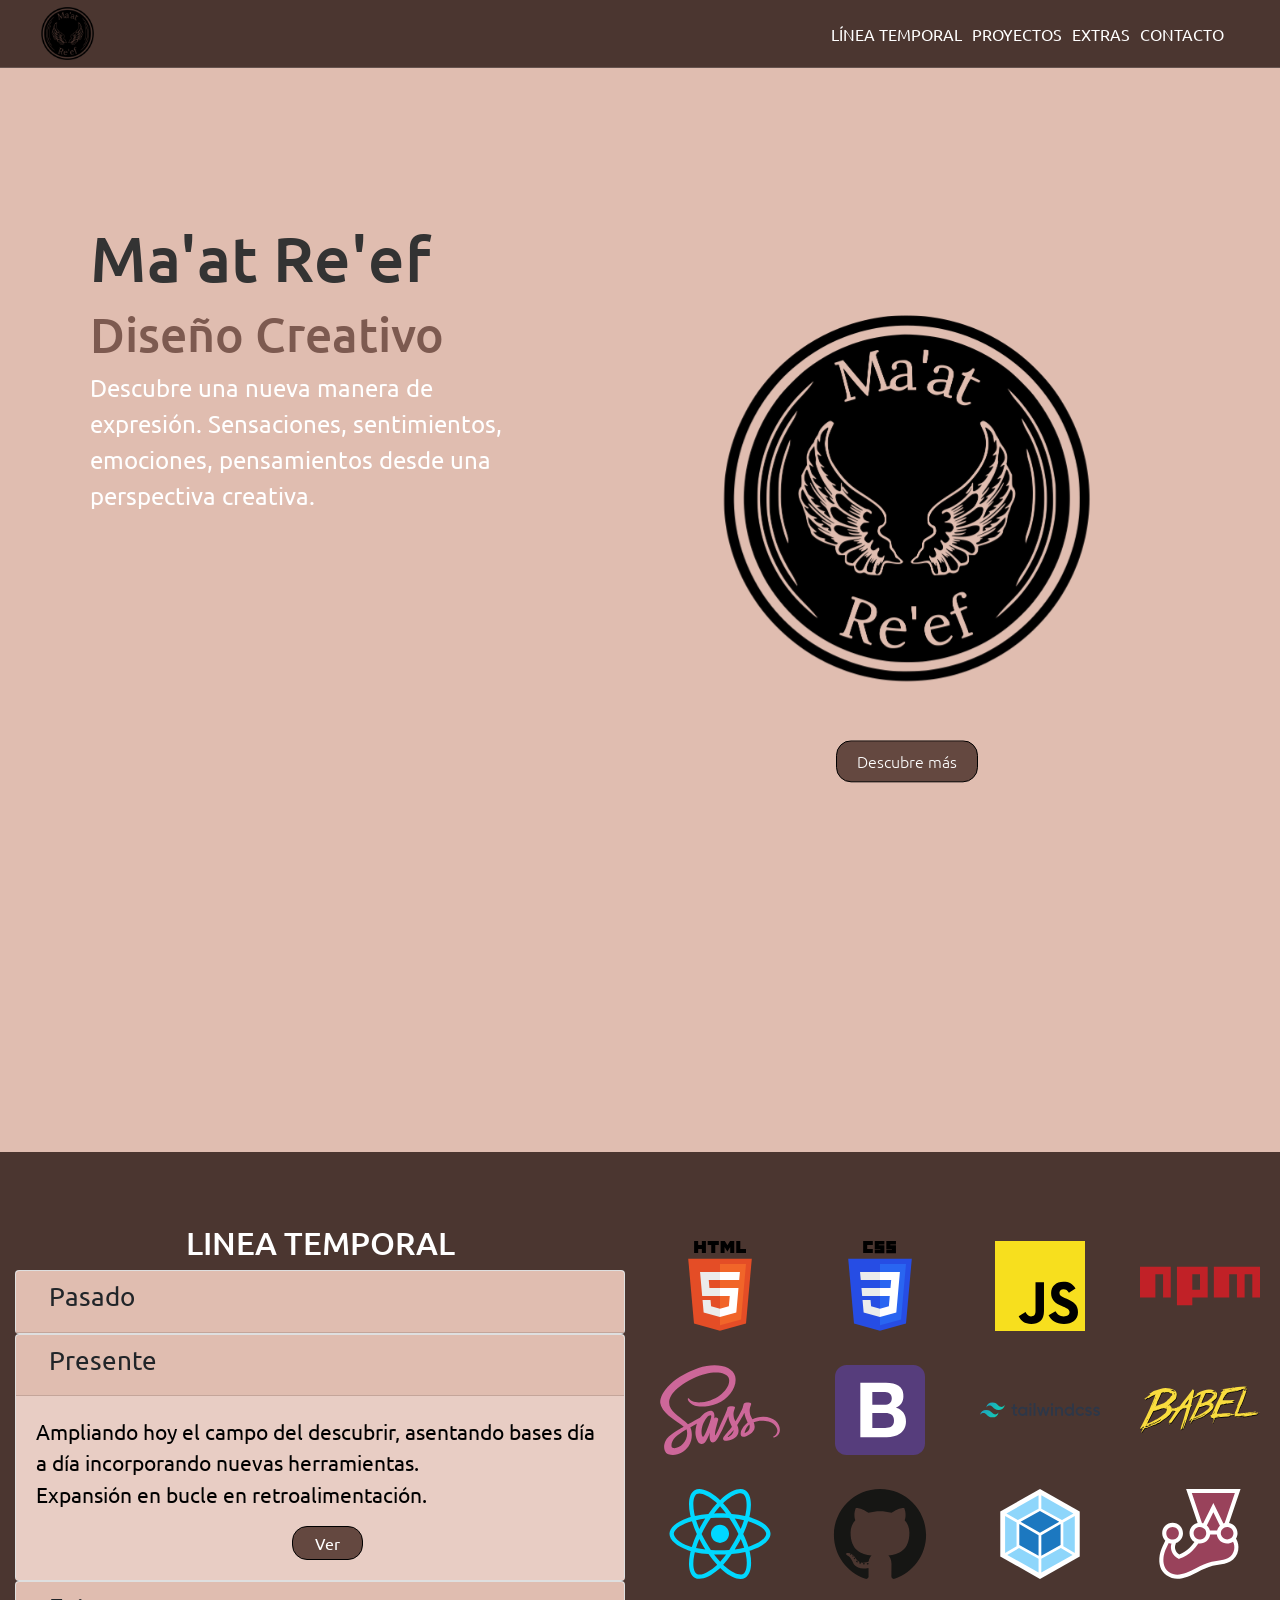
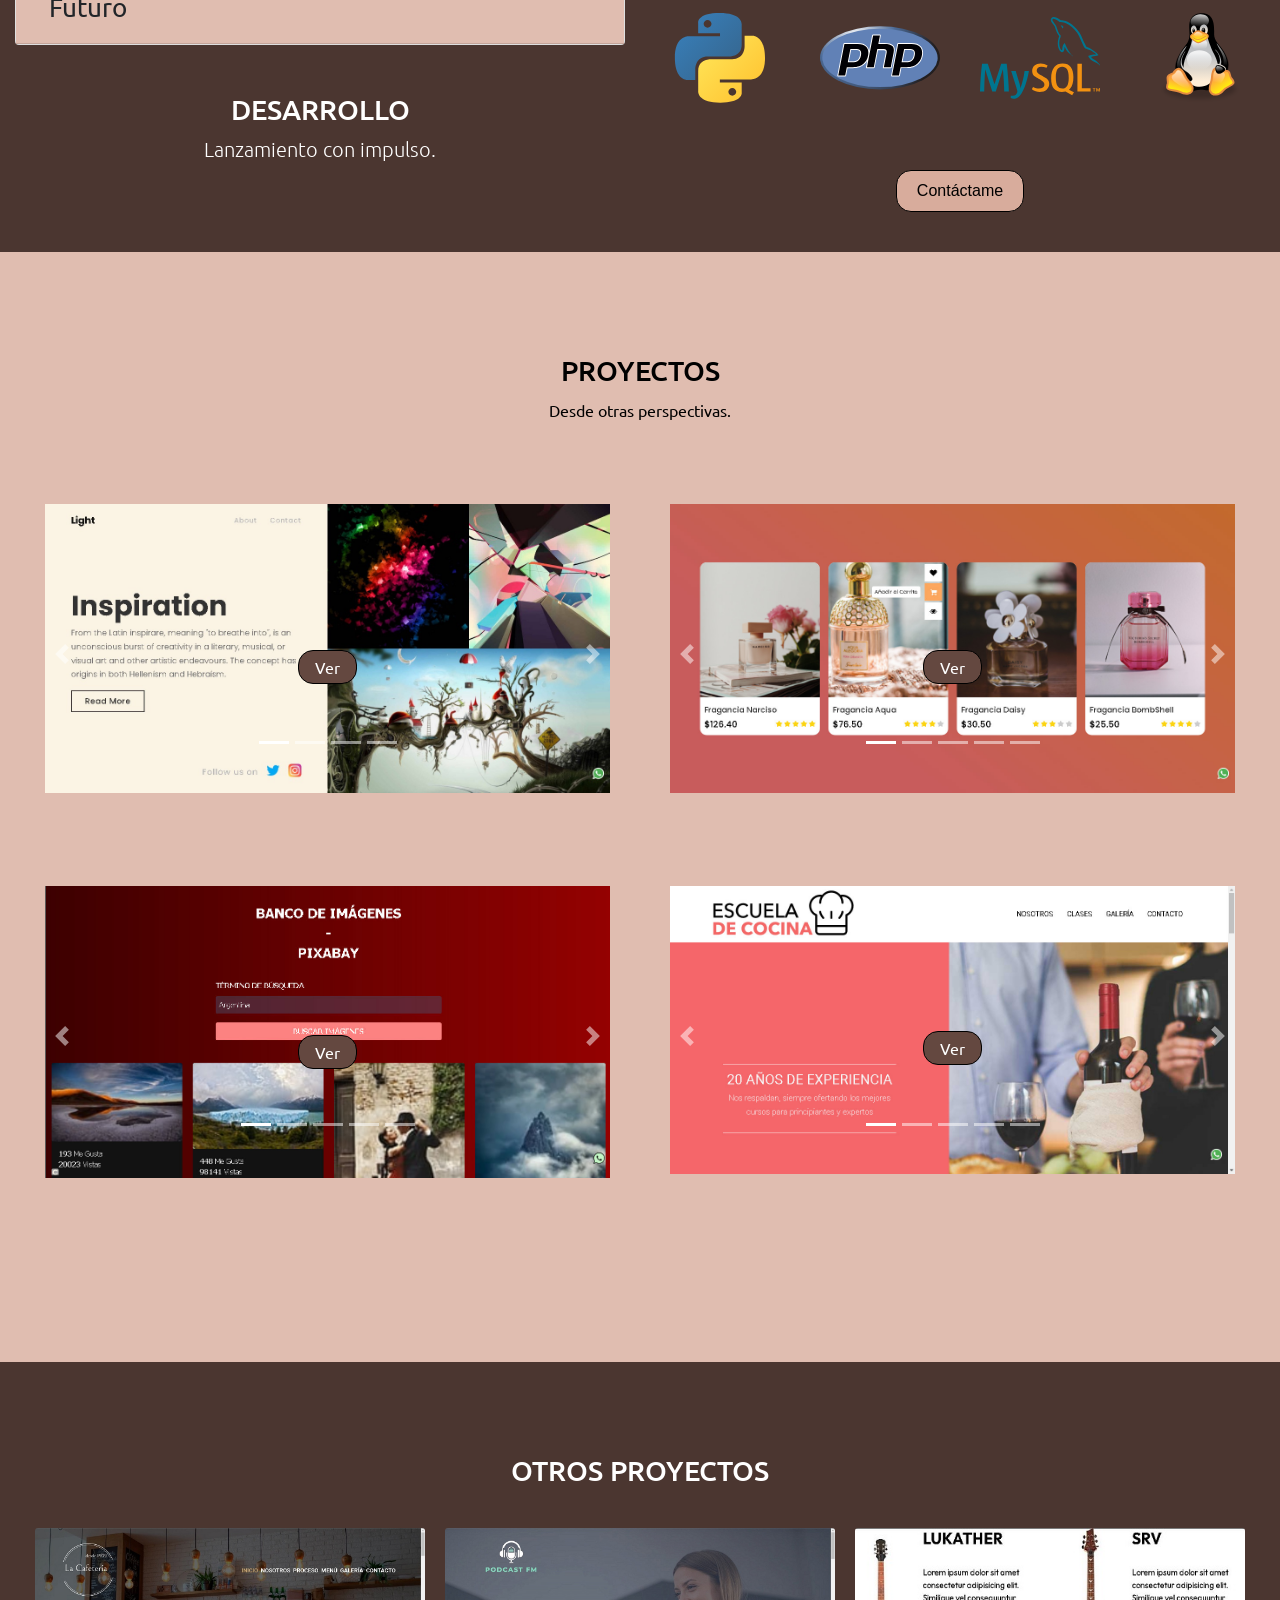
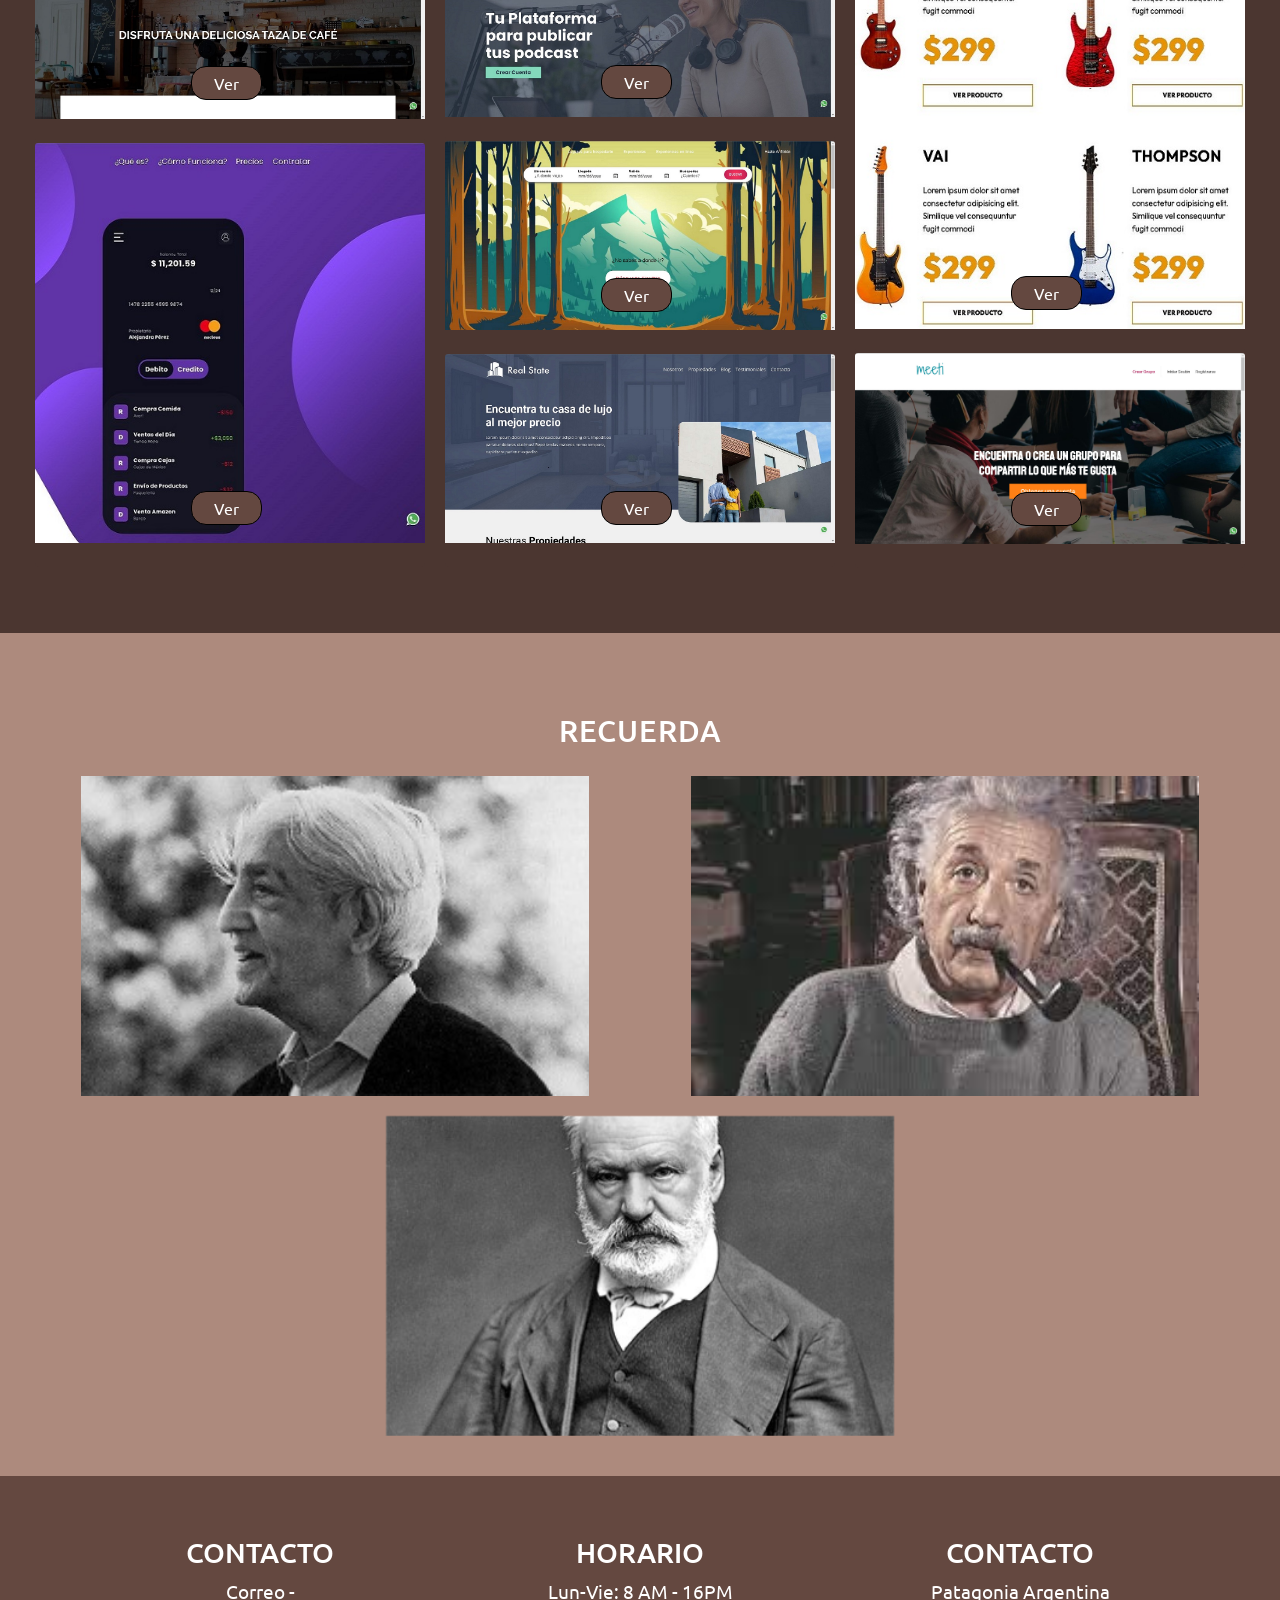
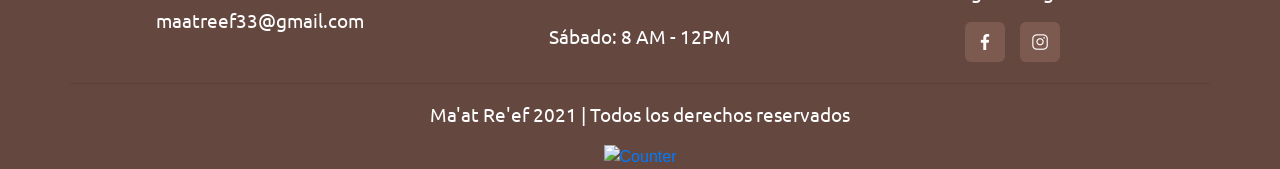
==== commit 3cfc0386: "Cambiando el logo" ====
--- a/index.html
+++ b/index.html
@@ -183,10 +183,10 @@
                     <div class="col-3"><img src="img/logos/jest.svg" alt="Logo de Git"></div>
                 </div>
                 <div class="row">
-                    <div class="col-3"><a href="https://apuntes-python.netlify.app/" target="blank_"><img src="img/logos/Python.svg.pnG" alt="Logo de github"></a></div>
-                    <div class="col-3"><img src="img/logos/PHP-logo.svg.png" alt="Logo de Git"></div>
-                    <div class="col-3"><img src="img/logos/MySQL-Logo.wine.png" alt="Logo de Git"></div>
-                    <div class="col-3"><a href="https://apuntes-linux.netlify.app/" target="blank_"><img src="img/logos/Linux.png" alt="Logo de Linux"></a></div>
+                    <div class="col-3"><a href="https://apuntes-python.netlify.app/" target="blank_"><img src="img/logos/python.svg" alt="Logo de github"></a></div>
+                    <div class="col-3"><a href="https://apuntes-php.netlify.app" target="blank_"><img src="img/logos/php.svg" alt="Logo de Git"></a></div>
+                    <div class="col-3"><img src="img/logos/MYSQL.svg" alt="Logo de Git"></div>
+                    <div class="col-3"><a href="https://apuntes-linux.netlify.app/" target="blank_"><img src="img/logos/linux-tux.svg" alt="Logo de Linux"></a></div>
                 </div>
                 <a href="#footer" class="scroll-suave descubre-mas">Contáctame</a>
             </div>
